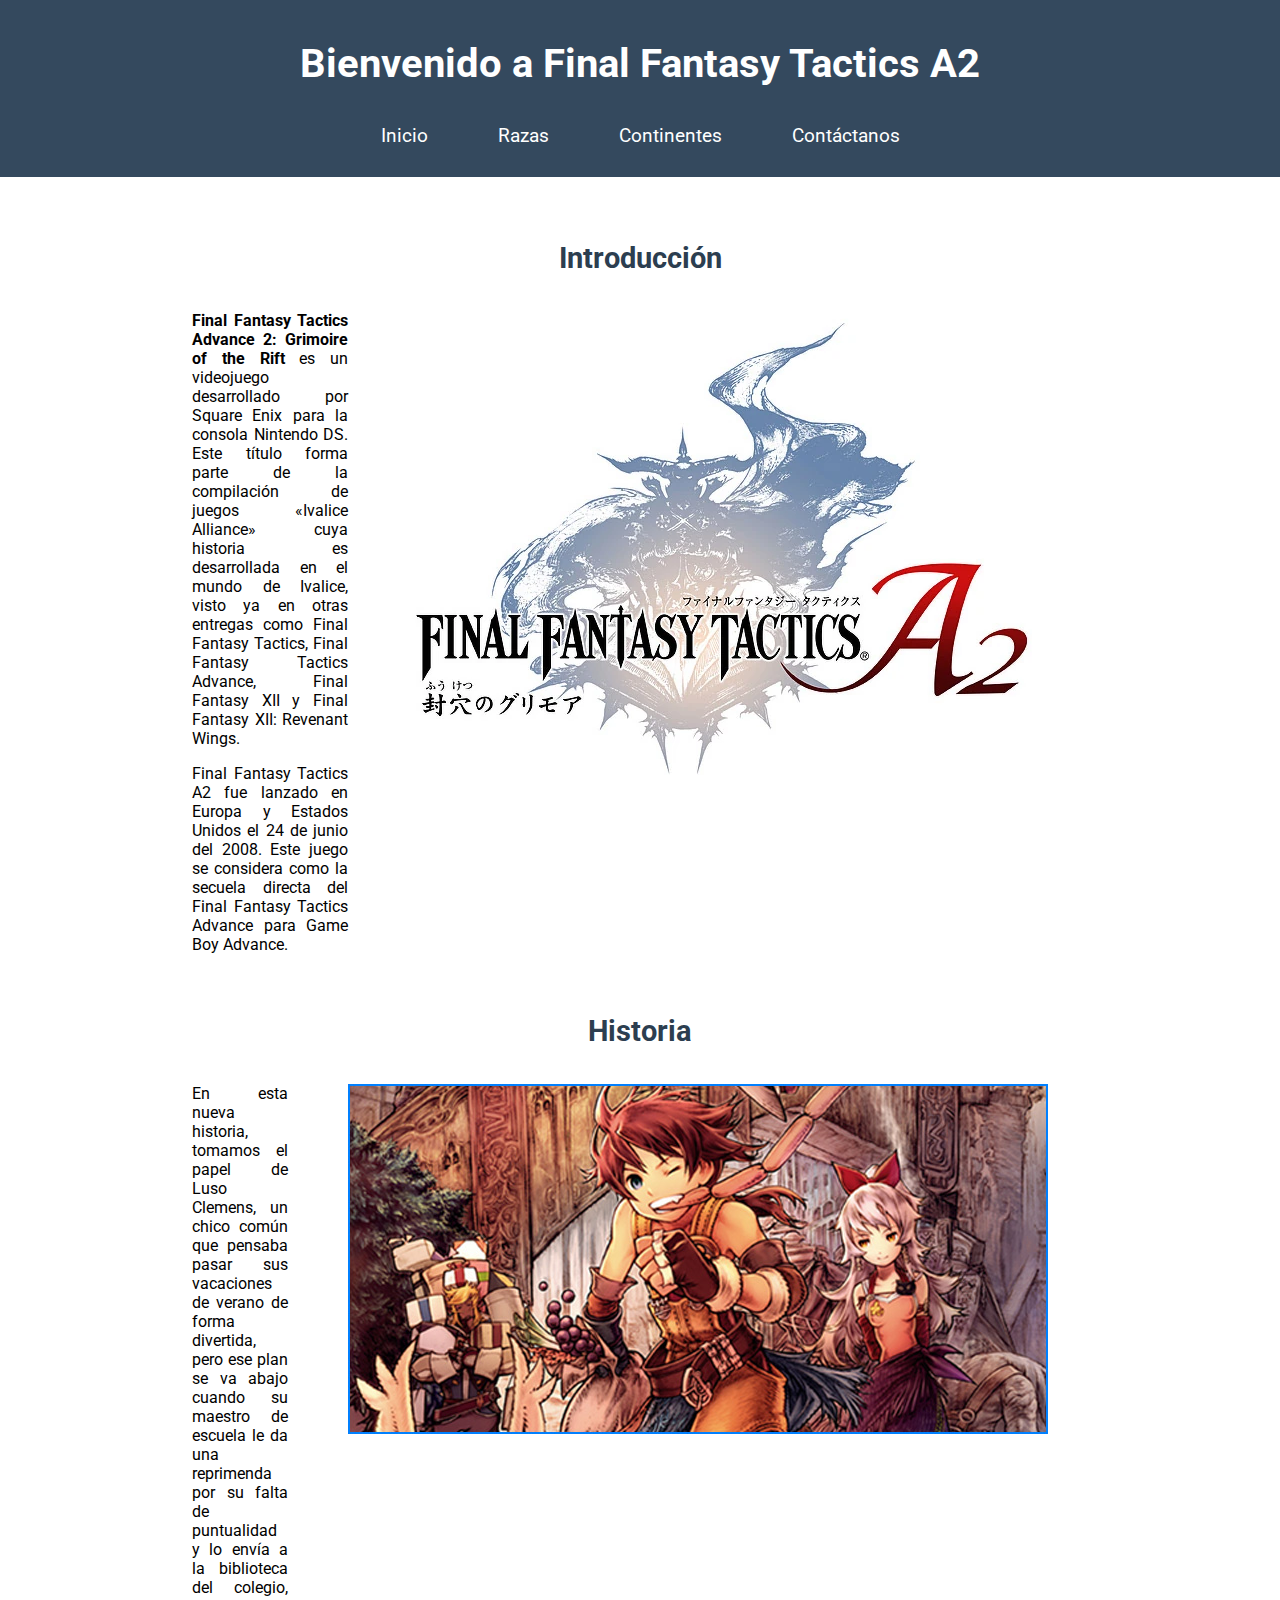
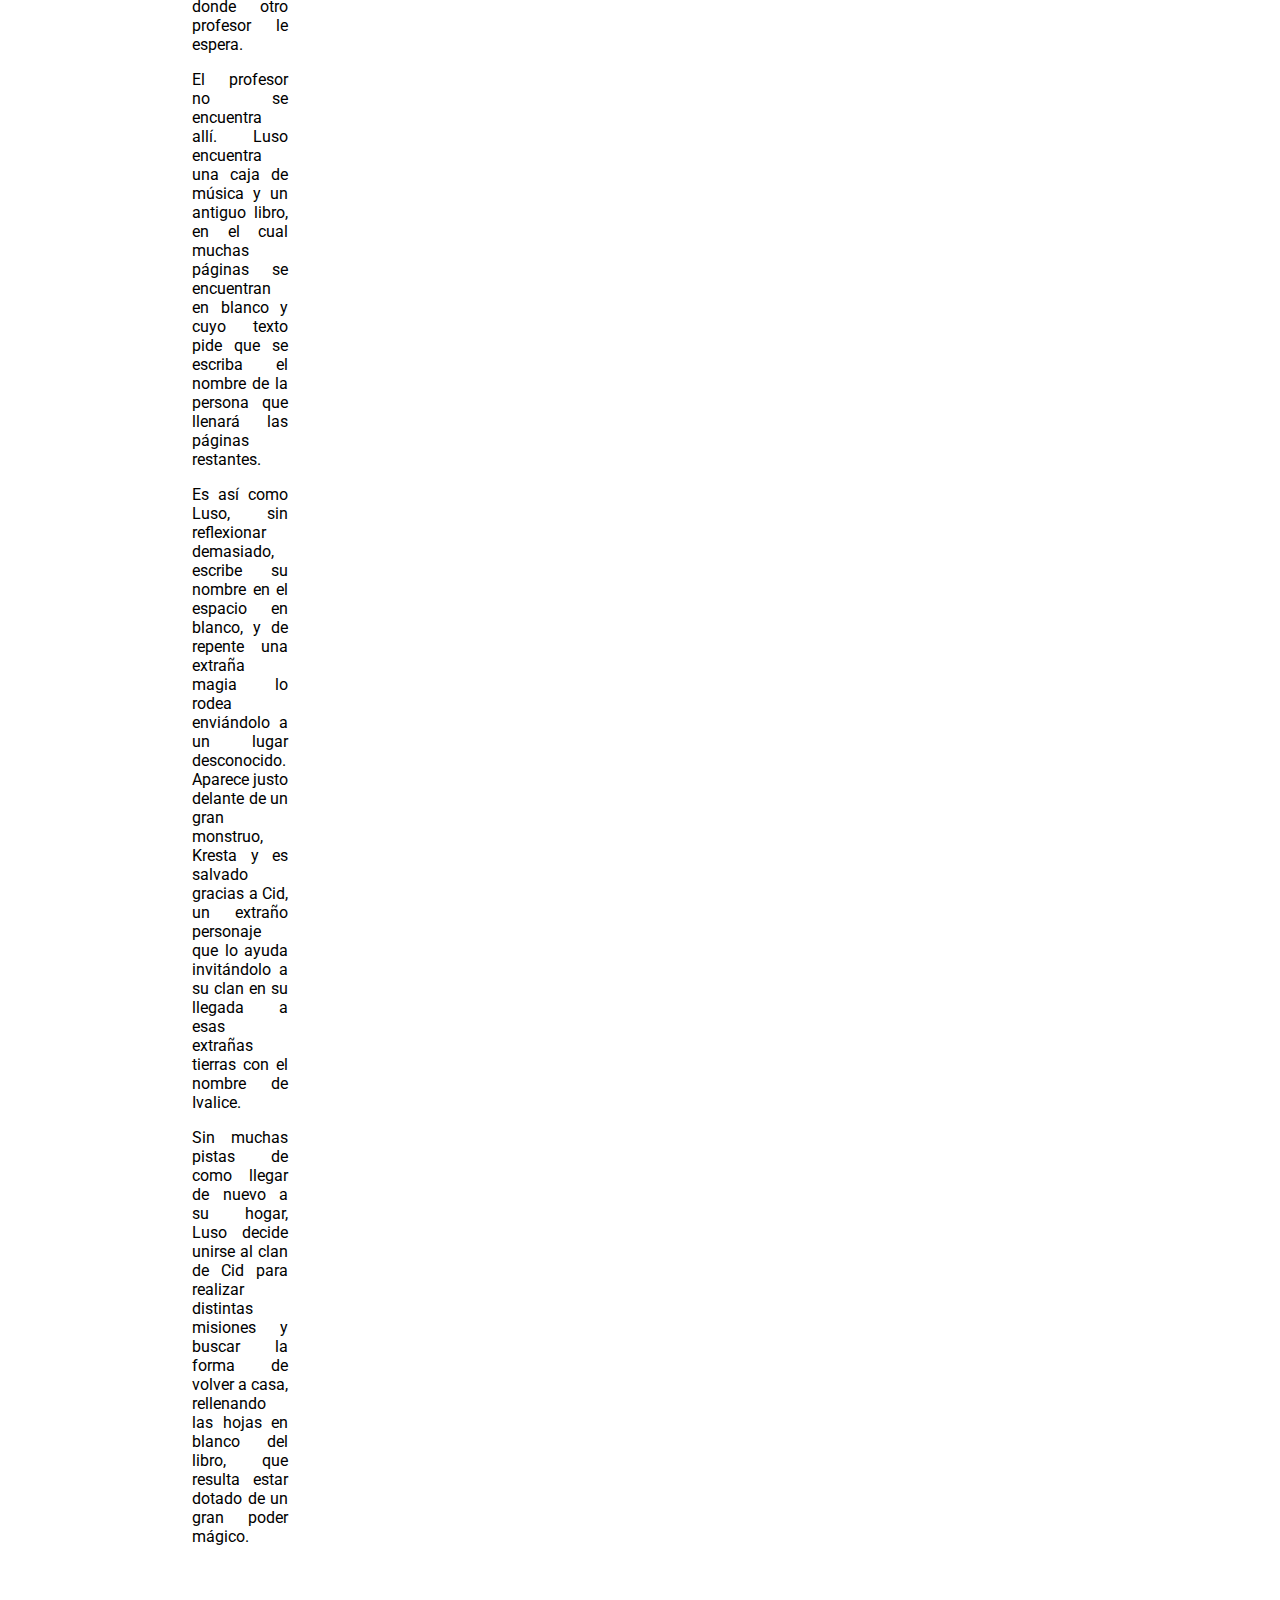
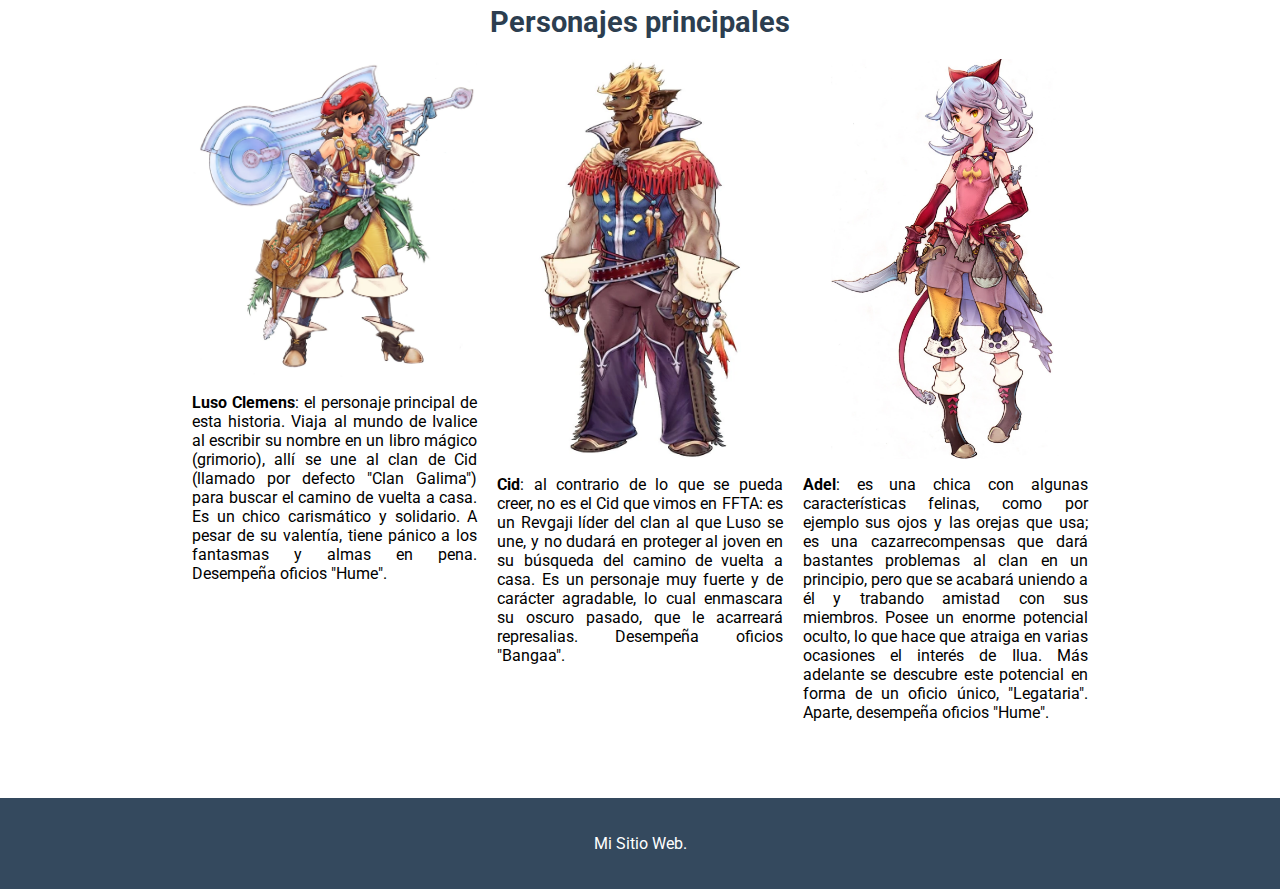
==== index.html @ bed58062 "Rename Index.html to index.html" ====
<html lang="es">

<head>
    <meta charset="UTF-8">
    <meta name="viewport" content="width=device-width, initial-scale=1.0">
    <title>Mi Sitio Web</title>
    <link rel="stylesheet" href="css/estilos.css">
    
</head>

<body>
    <header>
        <!-- Titulo -->
        <h1>Bienvenido a Final Fantasy Tactics A2</h1>
        <!-- Menu -->
        <nav>
            <ul class="menu" id="ancla">
                <li class="submenu"><a href="index.html">Inicio</a>
                <ul class="submenuOculto">
                    <li><a href="index.html#introduccion">Introduccion</a></li>
                    <li><a href="index.html#historia">Historia</a></li>
                    <li><a href="index.html#personajes">Personajes</a></li>
                </ul>
                </li>
                <li class="submenu"><a href="Razas.html">Razas</a>
                    <ul class="submenuOculto">
                        <li><a href="Razas.html#humes">Humes</a></li>
                        <li><a href="Razas.html#vieras">Vieras</a></li>
                        <li><a href="Razas.html#bangaas">Bangaas</a></li>
                        <li><a href="Razas.html#moogles">Moogles</a></li>
                        <li><a href="Razas.html#nu_mus">Nu mus</a></li>
                        <li><a href="Razas.html#seeqs">Seeqs</a></li>
                        <li><a href="Razas.html#grias">Grias</a></li>
                    </ul>
                </li>
                <li class="submenu"><a href="Continentes.html">Continentes</a>
                    <ul class="submenuOculto">
                        <li><a href="Continentes.html#loar">Loar</a></li>
                        <li><a href="Continentes.html#khamja">Khamja</a></li>
                    </ul>
                </li>
                <li><a href="Contacto.html">Contáctanos</a></li>
            </ul>
        </nav>
    </header>
    <!-- Cuerpo principal -->
    <main>
        <!-- Seccion de introduccion -->
        <h2 id="introduccion">Introducción</h2>
        <section id="sectionIntro">
           <article>
            <p><b>Final Fantasy Tactics Advance 2: Grimoire of the Rift</b> es un videojuego desarrollado por Square
                Enix para la consola Nintendo DS. Este título forma parte de la compilación de juegos «Ivalice Alliance»
                cuya historia es desarrollada en el mundo de Ivalice, visto ya en otras entregas como Final Fantasy
                Tactics, Final Fantasy Tactics Advance, Final Fantasy XII y Final Fantasy XII: Revenant Wings.</p>
            <p>Final Fantasy Tactics A2 fue lanzado en Europa y Estados Unidos el 24 de junio del 2008. Este juego se
                considera como la secuela directa del Final Fantasy Tactics Advance para Game Boy Advance.</p>
            </article> 
            <figure class="imagen" id="imagen1">
                <img src="imagenes/Logo_FFT_A2_Grimoire_of_the_Rift.webp" alt="Logo FFTA2">
            </figure>
        </section>
        <!-- Seccion de historia -->
        <h2 id="historia">Historia</h2>
        <section>
            <article>
            <p>
                En esta nueva historia, tomamos el papel de Luso Clemens, un chico común que pensaba pasar sus
                vacaciones de verano de forma divertida, pero ese plan se va abajo cuando su maestro de escuela le da
                una reprimenda por su falta de puntualidad y lo envía a la biblioteca del colegio, donde otro profesor
                le espera.
            </p>
            <p>
                El profesor no se encuentra allí. Luso encuentra una caja de música y un antiguo libro, en el cual
                muchas páginas se encuentran en blanco y cuyo texto pide que se escriba el nombre de la persona que
                llenará las páginas restantes.
            </p>
            <p>
                Es así como Luso, sin reflexionar demasiado, escribe su nombre en el espacio en blanco, y de repente una
                extraña magia lo rodea enviándolo a un lugar desconocido. Aparece justo delante de un gran monstruo,
                Kresta y es salvado gracias a Cid, un extraño personaje que lo ayuda invitándolo a su clan en su llegada
                a esas extrañas tierras con el nombre de Ivalice.
            </p>
            <p>
                Sin muchas pistas de como llegar de nuevo a su hogar, Luso decide unirse al clan de Cid para realizar
                distintas misiones y buscar la forma de volver a casa, rellenando las hojas en blanco del libro, que
                resulta estar dotado de un gran poder mágico.
            </p>
            </article>
            <figure class="imagen" id="imagen2">
                <img src="imagenes/ffta2.jpg" alt="Arte FFTA2">
            </figure>
        </section>
        <!-- Seccion de personajes -->
        <h2 id="personajes">Personajes principales</h2>
        <section id="sectionPersonajes">
            <article>   
                <figure class="imagenAltura" id="imagen3">
                    <img src="imagenes/Luso.webp" alt="Luso">
                </figure>       
                <p>
                    <b>Luso Clemens</b>: el personaje principal de esta historia. Viaja al mundo de Ivalice al escribir su
                    nombre en un libro mágico (grimorio), allí se une al clan de Cid (llamado por defecto "Clan Galima")
                    para buscar el camino de vuelta a casa. Es un chico carismático y solidario. A pesar de su valentía,
                    tiene pánico a los fantasmas y almas en pena. Desempeña oficios "Hume".
                </p>
            </article> 
            <article>
                <figure class="imagenAltura" id="imagen4">
                    <img src="imagenes/TA2-Cid.webp" alt="Cid">
                </figure>
                <p>
                    <b>Cid</b>: al contrario de lo que se pueda creer, no es el Cid que vimos en FFTA: es un Revgaji líder
                    del clan al que Luso se une, y no dudará en proteger al joven en su búsqueda del camino de vuelta a
                    casa. Es un personaje muy fuerte y de carácter agradable, lo cual enmascara su oscuro pasado, que le
                    acarreará represalias. Desempeña oficios "Bangaa".
                </p>
            </article> 
            <article> 
                <figure class="imagenAltura" id="imagen5">
                    <img src="imagenes/Adel-0.webp" alt="Adel">
                </figure>
                <p>
                    <b>Adel</b>: es una chica con algunas características felinas, como por ejemplo sus ojos y las orejas
                    que usa; es una cazarrecompensas que dará bastantes problemas al clan en un principio, pero que se
                    acabará uniendo a él y trabando amistad con sus miembros. Posee un enorme potencial oculto, lo que hace
                    que atraiga en varias ocasiones el interés de Ilua. Más adelante se descubre este potencial en forma de
                    un oficio único, "Legataria". Aparte, desempeña oficios "Hume".
                </p>
            </article> 
        </section>
    </main>
    <!-- Footer -->
    <footer>
        <p>Mi Sitio Web.</p>
    </footer>
</body>

</html>
---- css/estilos.css ----
@import url('https://fonts.googleapis.com/css2?family=Roboto:wght@300;400;700&display=swap');

body {
    font-family: 'Roboto', sans-serif;
}

/* Estilos generales */
body { /* Reglas del body*/
    font-family: 'Roboto', sans-serif; 
    background-color: #ffffff; 
    margin: 0;
    padding: 0;
    min-height: 100vh;
}

h1{  /* Centrado del título principal */
    color: white;
    text-align: center; 
    font-size: 2.5em;
    margin-top: 20px;
}

h2, h3 { /* Color del texto para los títulos */
    color: #2c3e50; 
}


h2 { /* Centrado del subtítulo */
    text-align: center; 
    font-size: 1.8em;
    margin-bottom: 20px;
}



/* Estilos de navegación */
header { /* Color de fondo del header */
    background-color: #34495e; 
    padding: 20px 0;
}



nav ul { /* Reglas para centrarlo y quitar los adornos*/
    list-style-type: none; 
    display: flex; 
    justify-content: center; 
    gap: 30px; 
    margin: 0;
    padding: 0;
}


.submenuOculto{ /* Esconde el submenu*/
    display: none; 
    position: absolute;
    top: 100%;
    background-color: #34495e;
}

.submenu:hover .submenuOculto{ /*Muestra el submenu al posar el ratón encima*/
    display:flex;
}

.submenu{ /* Me permite mover el submenu oculto */
    position: relative;
}

nav a { /* Eliminar el subrayado de los enlaces, el subrayado y pone el color de la letra */
    text-decoration: none; 
    color: white; 
    font-size: 1.2em;
    padding: 10px 20px;
    display: block;
}

nav a:hover { /* Cambia el color de fondo al pasar el ratón */
    background-color: #1abc9c; 
    color: yellow;
}


/* Estilos para el contenido principal  */
main {
    text-align: justify;
    display: flex;
    flex-direction: column; 
    align-items: center; 
    justify-content: flex-start; 
    max-width:70%;
    margin: 20px auto;
    padding: 20px;
}

.razaIzquierda{ /* Ayuda a mostrar el contenido correctamente */
    margin-left: 25%;
}

.razaDerecha{ /* Ayuda a mostrar el contenido correctamente */
    margin-right: 25%;
}

section { /* Modifica los section para que se vean en fila*/
    display: flex;
    flex-direction: row; 
    gap: 20px; 
    width: 100%; 
    margin-bottom: 20px;
    height: 50%;
    align-items: center;
}

#sectionIntro{ /* Lo centra verticalmente*/
    display: flex;
    align-items: center; 
}

article{ /* Los articles ocupan solo la mitad del body */
    width: 50%;
    margin: 0 auto;
}


.contacto section{
    justify-content: center;
}

#sectionPersonajes article{ /* En la sección de personajes ocupen todos la misma anchura*/
width: 33.3%;
}

#sectionPersonajes{ /* Con esto conseguimos que en este section las imagenes esten a la misma altura */
    align-items: start;
}

figure{ /* Elimina el margin del figure*/
    margin-bottom: auto;
}


.imagenAltura{ /*Para que no se salga del padre y tenga un máximo de altura*/
    width: 100%; 
    max-height: 400px; 
    margin: 0 auto; 
}

.imagenAltura img{ /*Para que las imagenes no se deformen*/
    max-width: 100%; 
    max-height: 400px; 
    display: block; 
    margin: 0 auto; 
}

.continentes section figure{ /* Regla especial para las figuras de continentes para una mejor visualización*/
    width: 50%;
}

.imagenDerecha img{ /* Ayuda a mostrar el contenido correctamente */
    margin-right: 50%;
}

.imagenIzquierda img{ /* Ayuda a mostrar el contenido correctamente */
    margin-left: 50%;
}

form{ /* Con esto el formulario más responsive*/
    width: 100%;
    max-width: 800px;
}

fieldset{ /* Con estas normas dejamos más espacio entre los fielset y hacemos que se muestren en columna */
    margin-bottom: 30px;
    padding: 20px;
    display: flex;
    flex-direction: column;
}

.form50{ /* El espacio entre nombre y apellido */
    display: flex;
    gap: 15px;
}

.form50>.formblock{ /* Con esto el nombre y apellido ocupan la mitad del formulario */
    width: 50%;
}

.formblock{ /* Espacio entre los campos del formulario */
    margin-bottom: 15px;
}

.formblock label{ /* El label se muestra encima del formulario */
    display: block;
}

.formblock input, .formblock textarea{ /* El campo del formulario se muestra debajo del label */
    display: block;
    width: 100%;
}

.formblock textarea{ /* Para que la caja de comentarios se vea más grande */
    resize: none;
    height: 150px;
}

/* Estilos para el pie de página */
footer {
    background-color: #34495e; 
    padding: 20px 0;
    text-align: center;
    color: white;
}
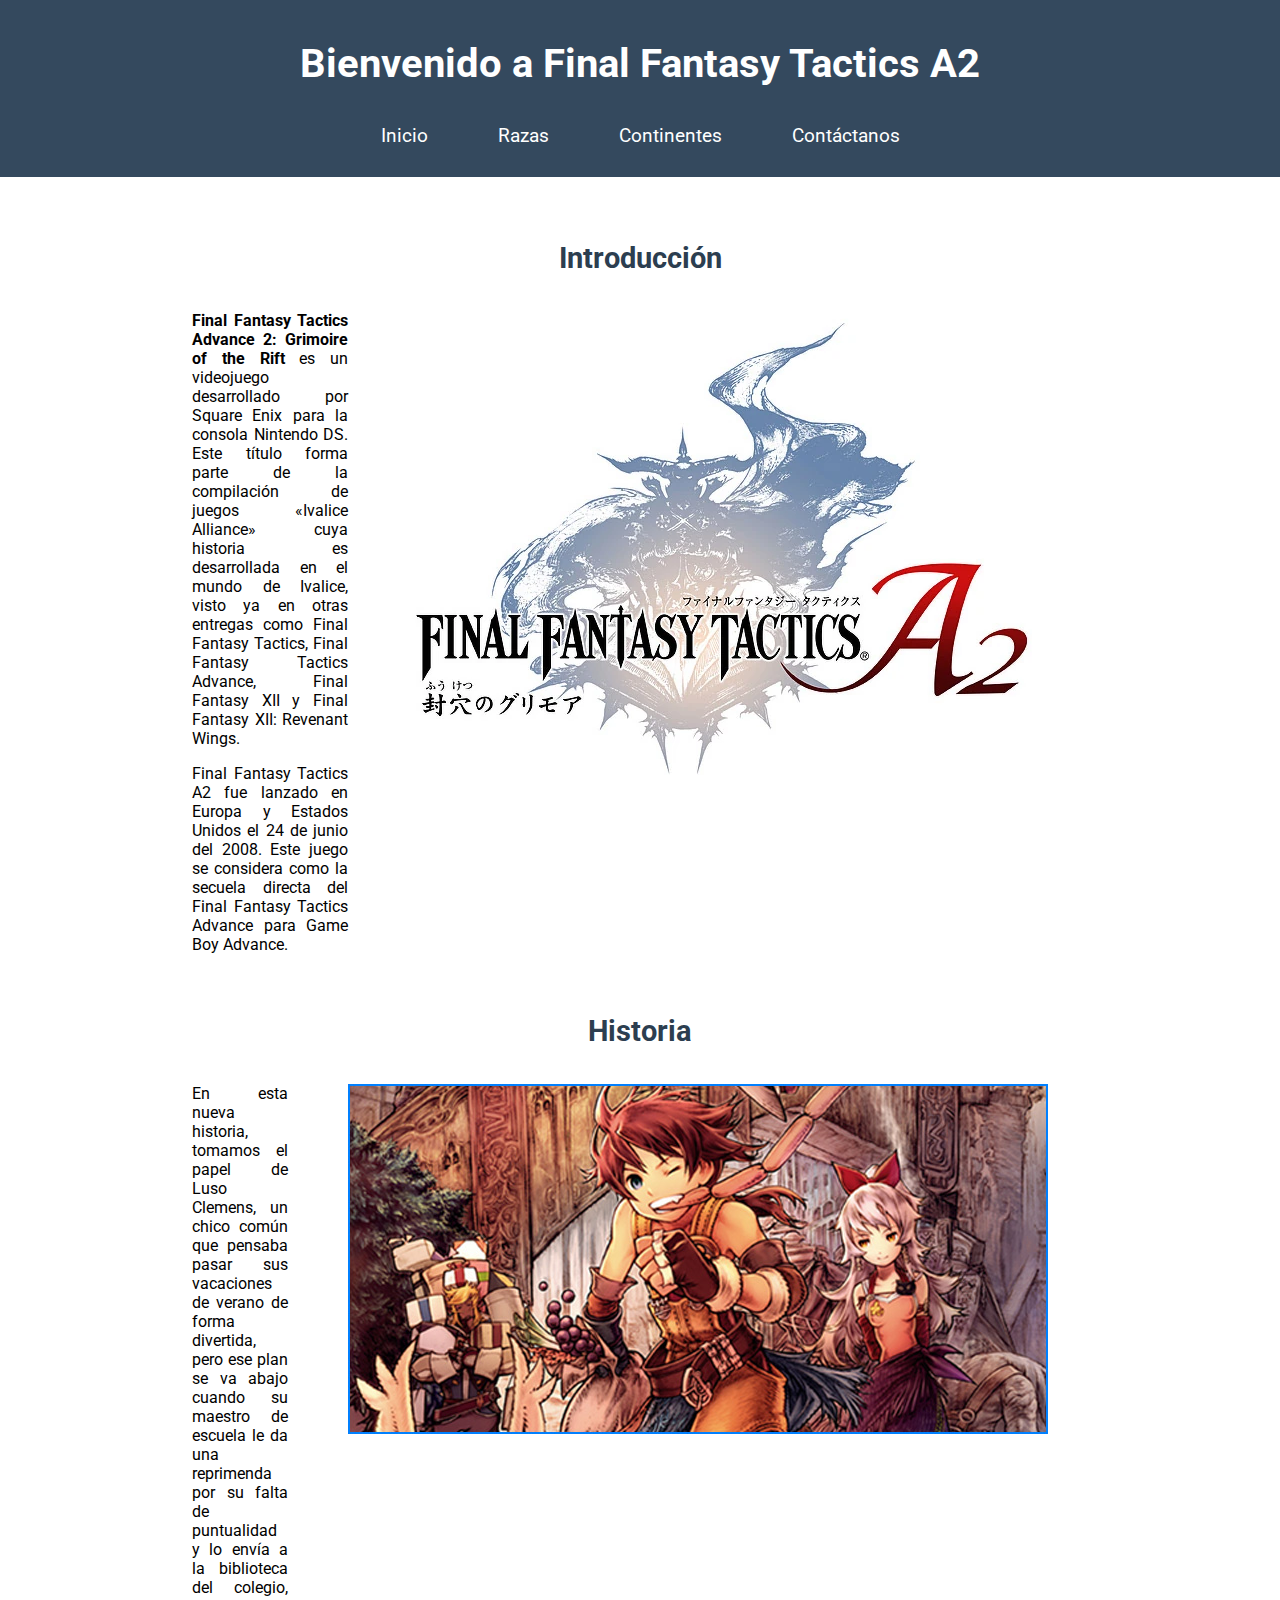
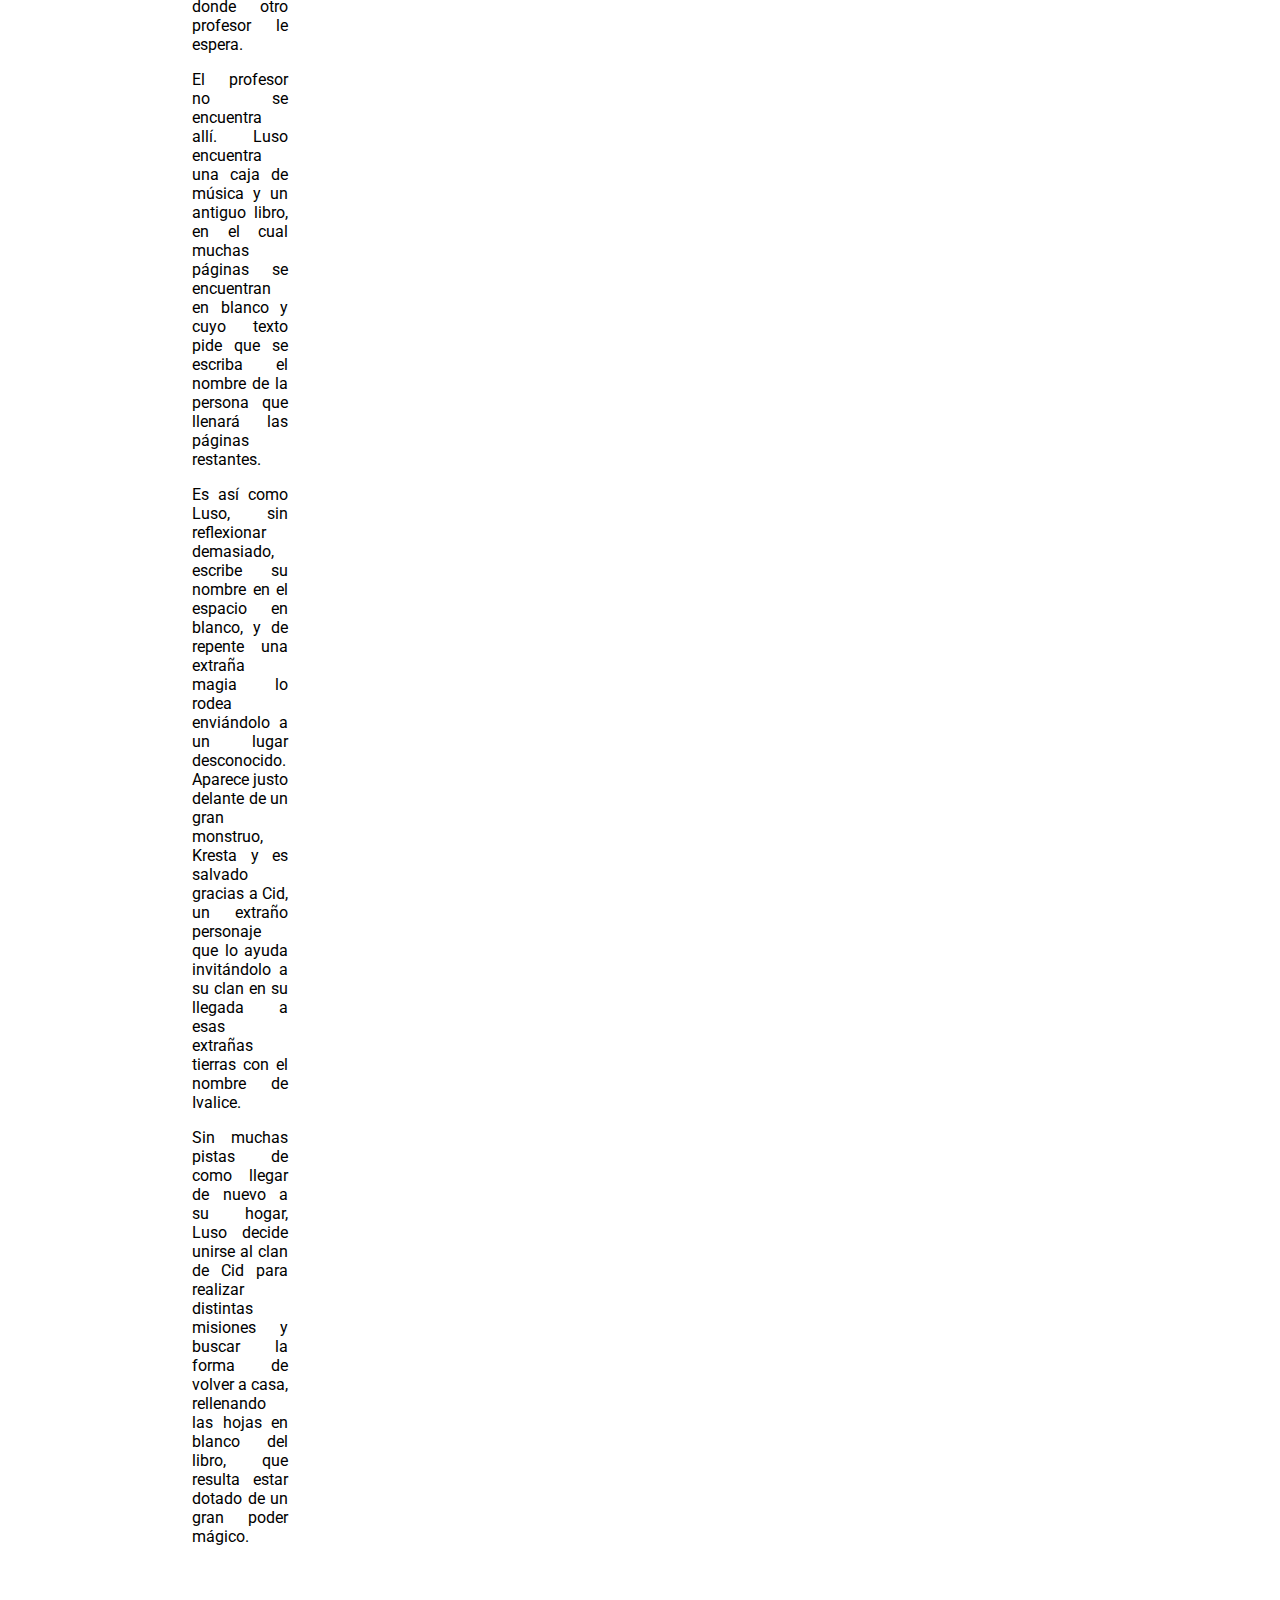
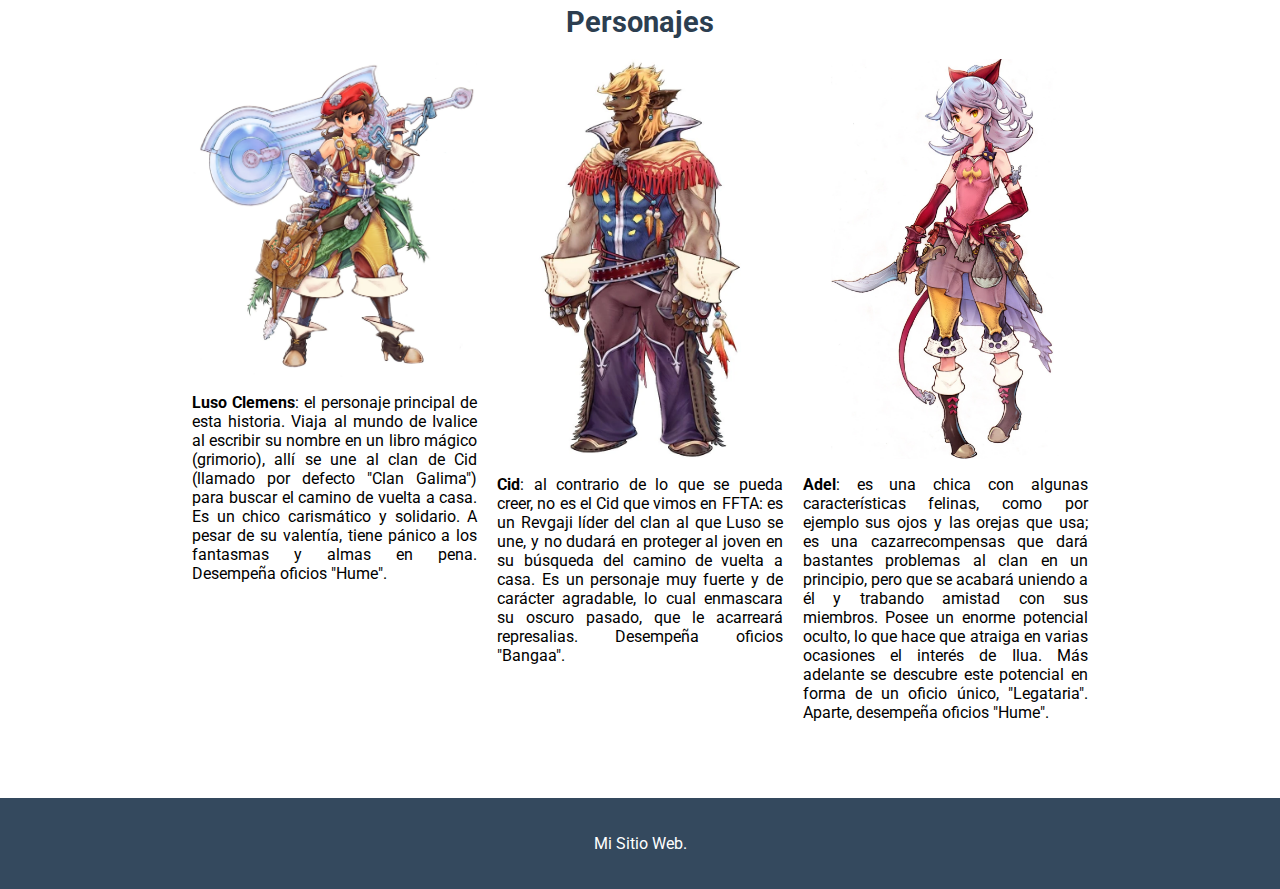
==== commit 293f565b: "Update index.html" ====
--- a/index.html
+++ b/index.html
@@ -92,7 +92,7 @@
             </figure>
         </section>
         <!-- Seccion de personajes -->
-        <h2 id="personajes">Personajes principales</h2>
+        <h2 id="personajes">Personajes</h2>
         <section id="sectionPersonajes">
             <article>   
                 <figure class="imagenAltura" id="imagen3">
